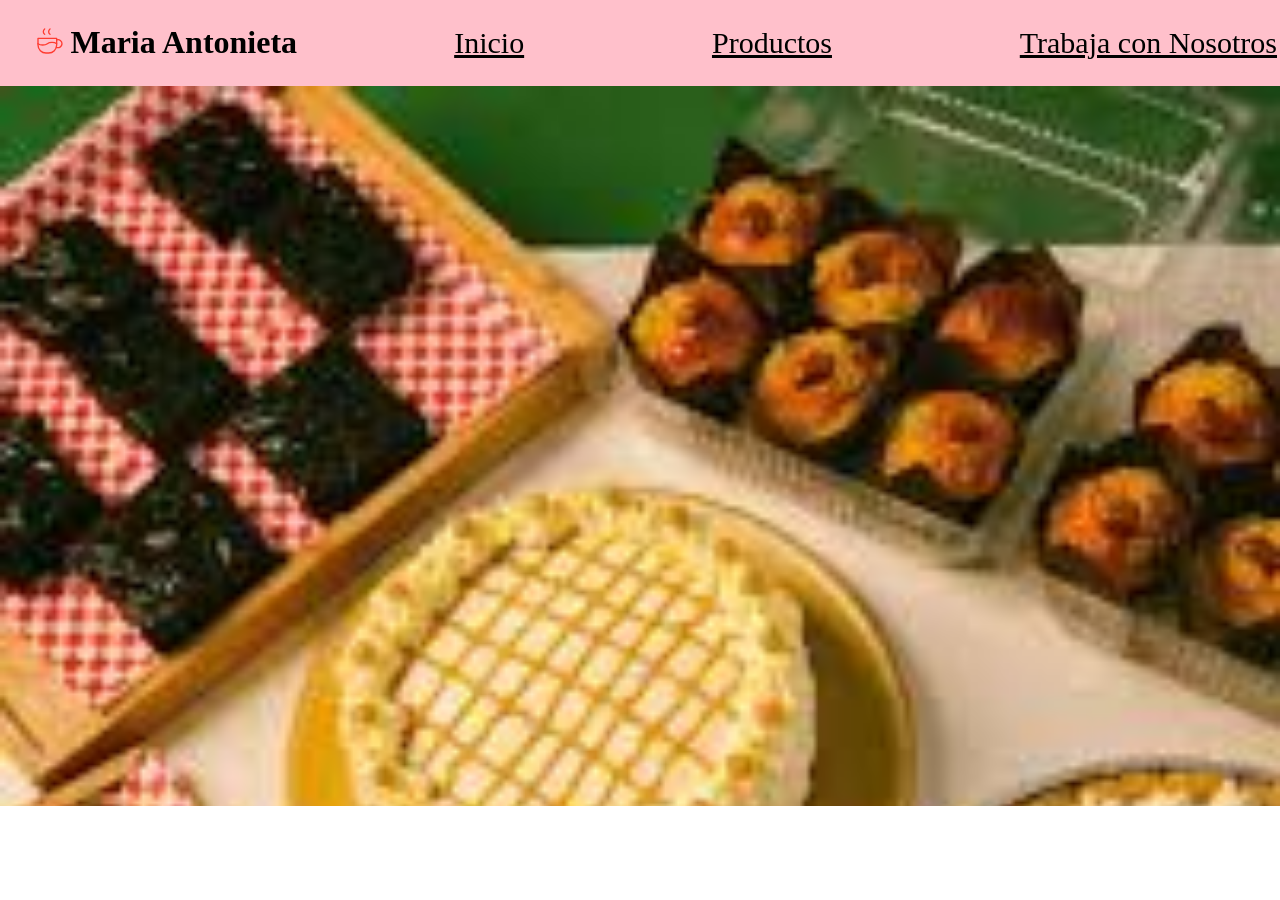
==== index.html @ ee1701ec "proyecto TechDay" ====
<!DOCTYPE html>
<html lang="en">
<head>
    <meta charset="UTF-8">
    <meta name="viewport" content="width=device-width, initial-scale=1.0">
    <meta name="description" content="María Antonieta es una cafetería ubicada en Córdoba, Argentina, que se ha convertido en un punto de encuentro ideal para quienes buscan disfrutar de momentos especiales acompañados de sabores únicos y productos de excelente calidad. Nuestro espacio se destaca por ofrecer una amplia variedad de propuestas gastronómicas, con especial énfasis en la pastelería artesanal, las opciones dulces y una experiencia cálida y acogedora para cada visitante.

    En María Antonieta, los clientes pueden disfrutar de deliciosos desayunos preparados con ingredientes frescos, completos brunches ideales para compartir, almuerzos elaborados con dedicación y meriendas pensadas para acompañar cada momento del día. Nuestra carta combina recetas tradicionales con propuestas innovadoras, ofreciendo una gran selección de tortas, facturas, croissants, tartas, cafés especiales, infusiones y bebidas para todos los gustos.

    El ambiente elegante y confortable de nuestra cafetería está diseñado para que familias, amigos, parejas y profesionales encuentren el lugar perfecto para relajarse, trabajar o compartir una agradable reunión. Gracias a la calidad de nuestros productos, la atención personalizada y la pasión por la gastronomía, María Antonieta se posiciona como una de las cafeterías de referencia en Córdoba. Nuestro compromiso es brindar una experiencia memorable, donde cada detalle contribuya a crear momentos inolvidables alrededor de una buena taza de café y exquisitas especialidades dulces.">
    <meta name="keywords" content="cafetería en Córdoba, desayunos en Córdoba, brunch en Córdoba, meriendas artesanales, pastelería artesanal, tortas caseras, café de especialidad, almuerzos ligeros, cafetería gourmet, facturas y croissants, cafetería para reuniones, gastronomía en Córdoba, dulces artesanales, cafetería acogedora, merie  ndas en Córdoba, brunch gourmet, café y pastelería, cafetería argentina, experiencias gastronómicas, María Antonieta Córdoba">
    <meta name="author" content="Thiago Amtislavsky, Maria Riestra y Enzo Barale">
    <title>Maria Antonieta</title>
</head>
<body style="margin: 0; padding: 0;">
    <header style="background-color: pink;">
        <table>
            <tr>
                <td style="width: 5vw; text-align: right;">
                    <!--
                    tags: [espresso, hot, cup, latte, cafe, drink]
                    category: Food
                    version: "1.40"
                    unicode: "ef0e"
                    -->
                    <svg
                    xmlns="http://www.w3.org/2000/svg"
                    width="32"
                    height="32"
                    viewBox="0 0 24 24"
                    fill="none"
                    stroke="#ff3b30"
                    stroke-width="1"
                    stroke-linecap="round"
                    stroke-linejoin="round"
                    >
                    <path d="M3 14c.83 .642 2.077 1.017 3.5 1c1.423 .017 2.67 -.358 3.5 -1c.83 -.642 2.077 -1.017 3.5 -1c1.423 -.017 2.67 .358 3.5 1" />
                    <path d="M8 3a2.4 2.4 0 0 0 -1 2a2.4 2.4 0 0 0 1 2" />
                    <path d="M12 3a2.4 2.4 0 0 0 -1 2a2.4 2.4 0 0 0 1 2" />
                    <path d="M3 10h14v5a6 6 0 0 1 -6 6h-2a6 6 0 0 1 -6 -6v-5z" />
                    <path d="M16.746 16.726a3 3 0 1 0 .252 -5.555" />
                    </svg>
                </td>
                <td style="width: 30vw;">
                    <h1>Maria Antonieta</h1>
                </td>
                <td style="width: 65vw;">
                    <nav style="display: flex; justify-content: space-between;">
                        <a href="./index.html" style="font-size: 30px; list-style: none; font-style: none; color: black;">Inicio</a>
                        <a href="./productos.html"style="font-size: 30px; list-style: none; font-style: none; color: black;">Productos</a>
                        <a href="./trabajaconnosotros.html"style="font-size: 30px; list-style: none; font-style: none; color: black;">Trabaja con Nosotros</a>
                    </nav>
                </td>
            </tr>
        </table>
    </header>
    <main style="width: 100vw; height: 80vh;">
        <section style="background-image: url('./assets/hero.jpg'); width: 100%; height: 100%; background-size: cover; background-repeat: no-repeat;"></section>
    </main>
</body>
</html>
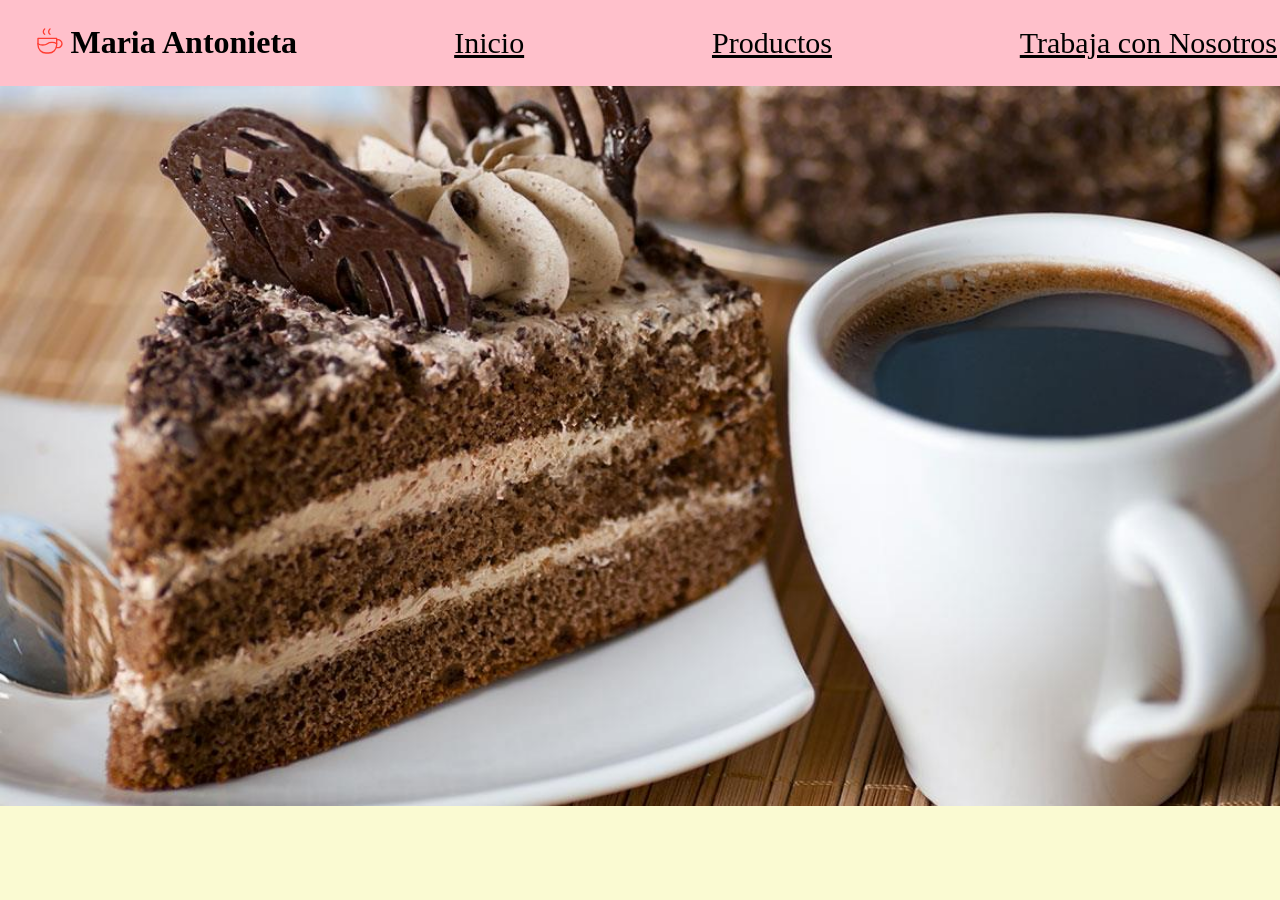
==== commit e95b91c0: "cambios en style" ====
--- a/index.html
+++ b/index.html
@@ -10,9 +10,9 @@
     El ambiente elegante y confortable de nuestra cafetería está diseñado para que familias, amigos, parejas y profesionales encuentren el lugar perfecto para relajarse, trabajar o compartir una agradable reunión. Gracias a la calidad de nuestros productos, la atención personalizada y la pasión por la gastronomía, María Antonieta se posiciona como una de las cafeterías de referencia en Córdoba. Nuestro compromiso es brindar una experiencia memorable, donde cada detalle contribuya a crear momentos inolvidables alrededor de una buena taza de café y exquisitas especialidades dulces.">
     <meta name="keywords" content="cafetería en Córdoba, desayunos en Córdoba, brunch en Córdoba, meriendas artesanales, pastelería artesanal, tortas caseras, café de especialidad, almuerzos ligeros, cafetería gourmet, facturas y croissants, cafetería para reuniones, gastronomía en Córdoba, dulces artesanales, cafetería acogedora, merie  ndas en Córdoba, brunch gourmet, café y pastelería, cafetería argentina, experiencias gastronómicas, María Antonieta Córdoba">
     <meta name="author" content="Thiago Amtislavsky, Maria Riestra y Enzo Barale">
-    <title>Maria Antonieta</title>
+    <title>Maria Antonieta -</title>
 </head>
-<body style="margin: 0; padding: 0;">
+<body style="margin: 0; padding: 0; background-color: lightgoldenrodyellow">
     <header style="background-color: pink;">
         <table>
             <tr>
@@ -55,7 +55,7 @@
         </table>
     </header>
     <main style="width: 100vw; height: 80vh;">
-        <section style="background-image: url('./assets/hero.jpg'); width: 100%; height: 100%; background-size: cover; background-repeat: no-repeat;"></section>
+        <section style="background-image: url(assets/pastel-de-cafe-3058.jpg); width: 100%; height: 100%; background-size: cover; background-repeat: no-repeat;"></section>
     </main>
 </body>
 </html>
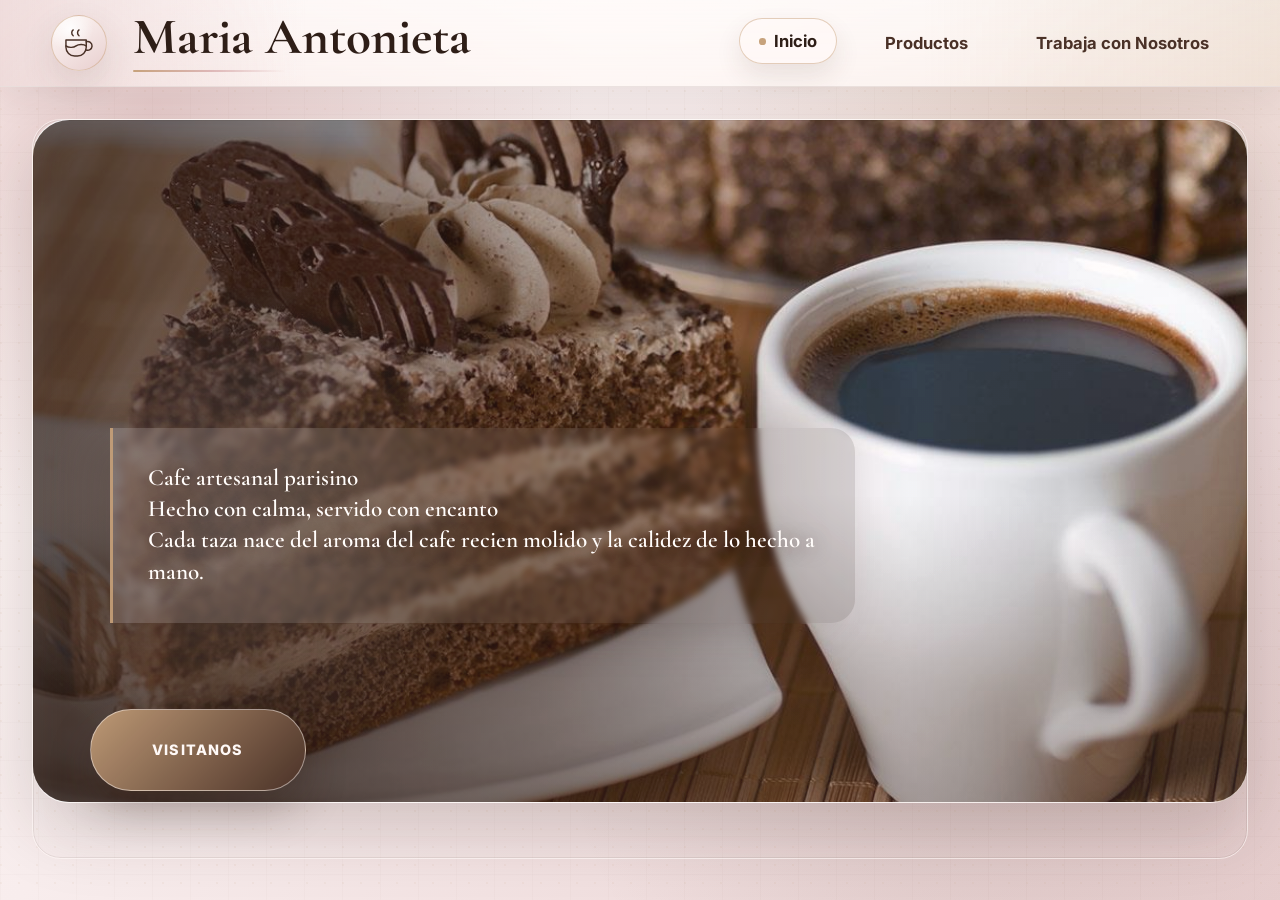
==== commit 85c0dcfd: "mejoras visuales" ====
--- a/index.html
+++ b/index.html
@@ -11,6 +11,7 @@
     <meta name="keywords" content="cafetería en Córdoba, desayunos en Córdoba, brunch en Córdoba, meriendas artesanales, pastelería artesanal, tortas caseras, café de especialidad, almuerzos ligeros, cafetería gourmet, facturas y croissants, cafetería para reuniones, gastronomía en Córdoba, dulces artesanales, cafetería acogedora, merie  ndas en Córdoba, brunch gourmet, café y pastelería, cafetería argentina, experiencias gastronómicas, María Antonieta Córdoba">
     <meta name="author" content="Thiago Amtislavsky, Maria Riestra y Enzo Barale">
     <title>Maria Antonieta -</title>
+    <link rel="stylesheet" href="./assets/styles.css">
 </head>
 <body style="margin: 0; padding: 0; background-color: lightgoldenrodyellow">
     <header style="background-color: pink;">
@@ -57,5 +58,6 @@
     <main style="width: 100vw; height: 80vh;">
         <section style="background-image: url(assets/pastel-de-cafe-3058.jpg); width: 100%; height: 100%; background-size: cover; background-repeat: no-repeat;"></section>
     </main>
+    <script src="./assets/app.js" defer></script>
 </body>
-</html>+</html>
--- a/assets/styles.css
+++ b/assets/styles.css
@@ -0,0 +1,463 @@
+@import url("https://fonts.googleapis.com/css2?family=Cormorant+Garamond:wght@600;700&family=Inter:wght@400;500;600;700&display=swap");
+
+:root {
+    --dusty-rose: #E8CFCF;
+    --antique-rose: #DDB6B6;
+    --rose-cream: #F8EDED;
+    --coffee: #4A3127;
+    --chocolate: #2E1E17;
+    --warm-white: #FFF9F7;
+    --soft-gold: #C7A27C;
+    --wood: #8a6048;
+    --shadow: 0 26px 70px rgba(46, 30, 23, 0.18);
+    --soft-shadow: 0 14px 34px rgba(74, 49, 39, 0.12);
+}
+
+* {
+    box-sizing: border-box;
+}
+
+html {
+    scroll-behavior: smooth;
+}
+
+body {
+    min-height: 100vh;
+    overflow-x: hidden;
+    color: var(--coffee);
+    font-family: "Inter", system-ui, -apple-system, BlinkMacSystemFont, "Segoe UI", sans-serif;
+    background:
+        radial-gradient(circle at 12% 12%, rgba(221, 182, 182, 0.62), transparent 27rem),
+        radial-gradient(circle at 84% 8%, rgba(199, 162, 124, 0.26), transparent 24rem),
+        radial-gradient(circle at 76% 78%, rgba(74, 49, 39, 0.12), transparent 26rem),
+        linear-gradient(135deg, var(--warm-white) 0%, var(--rose-cream) 42%, var(--dusty-rose) 100%) !important;
+}
+
+body::before {
+    content: "";
+    position: fixed;
+    inset: 0;
+    z-index: -2;
+    pointer-events: none;
+    opacity: 0.5;
+    background-image:
+        linear-gradient(rgba(74, 49, 39, 0.035) 1px, transparent 1px),
+        linear-gradient(90deg, rgba(74, 49, 39, 0.03) 1px, transparent 1px),
+        radial-gradient(circle at 1px 1px, rgba(199, 162, 124, 0.17) 1px, transparent 0);
+    background-size: 38px 38px, 38px 38px, 18px 18px;
+}
+
+body::after {
+    content: "";
+    position: fixed;
+    inset: 0;
+    z-index: -1;
+    pointer-events: none;
+    opacity: 0.22;
+    background:
+        radial-gradient(ellipse 9px 15px at 7% 72%, rgba(46, 30, 23, 0.22) 44%, transparent 47%),
+        radial-gradient(ellipse 8px 14px at 83% 76%, rgba(74, 49, 39, 0.2) 44%, transparent 47%),
+        radial-gradient(ellipse 7px 12px at 91% 32%, rgba(46, 30, 23, 0.18) 44%, transparent 47%);
+}
+
+header {
+    position: sticky;
+    top: 0;
+    z-index: 20;
+    isolation: isolate;
+    width: 100%;
+    padding: 0.9rem clamp(1rem, 4vw, 3.5rem);
+    border-bottom: 1px solid rgba(74, 49, 39, 0.1);
+    background: rgba(255, 249, 247, 0.78) !important;
+    backdrop-filter: blur(18px);
+    box-shadow: 0 12px 34px rgba(46, 30, 23, 0.07);
+    transition: padding 220ms ease, background-color 220ms ease, box-shadow 220ms ease;
+}
+
+header.is-scrolled {
+    padding-block: 0.62rem;
+    background: rgba(255, 249, 247, 0.9) !important;
+    box-shadow: 0 18px 45px rgba(46, 30, 23, 0.13);
+}
+
+header::before {
+    content: "";
+    position: absolute;
+    inset: 0;
+    z-index: -1;
+    background:
+        linear-gradient(90deg, rgba(232, 207, 207, 0.68), transparent 24%, transparent 72%, rgba(199, 162, 124, 0.22)),
+        linear-gradient(rgba(255, 255, 255, 0.42), rgba(255, 255, 255, 0));
+}
+
+header table {
+    width: min(1180px, 100%);
+    margin: 0 auto;
+    border-collapse: collapse;
+}
+
+header tr {
+    display: grid;
+    grid-template-columns: auto minmax(13rem, 1fr) minmax(24rem, 1.45fr);
+    align-items: center;
+    gap: clamp(0.7rem, 2vw, 1.6rem);
+}
+
+header td {
+    width: auto !important;
+    padding: 0;
+    vertical-align: middle;
+}
+
+header td:first-child {
+    text-align: left !important;
+}
+
+header svg {
+    display: block;
+    width: clamp(2.65rem, 5vw, 3.5rem);
+    height: clamp(2.65rem, 5vw, 3.5rem);
+    padding: 0.6rem;
+    border: 1px solid rgba(199, 162, 124, 0.5);
+    border-radius: 50%;
+    stroke: var(--coffee);
+    background:
+        radial-gradient(circle at 34% 24%, rgba(255, 255, 255, 0.9), transparent 42%),
+        linear-gradient(145deg, var(--warm-white), var(--dusty-rose));
+    box-shadow: var(--soft-shadow);
+    transition: transform 220ms ease, box-shadow 220ms ease, border-color 220ms ease;
+}
+
+header:hover svg {
+    transform: translateY(-2px) rotate(-5deg);
+    border-color: rgba(199, 162, 124, 0.86);
+    box-shadow: 0 18px 38px rgba(74, 49, 39, 0.18);
+}
+
+h1 {
+    margin: 0;
+    color: var(--chocolate);
+    font-family: "Cormorant Garamond", Georgia, serif;
+    font-size: clamp(2.05rem, 4vw, 3.55rem);
+    line-height: 0.9;
+    letter-spacing: 0;
+    text-wrap: balance;
+}
+
+h1::after {
+    content: "";
+    display: block;
+    width: clamp(5.8rem, 12vw, 10.5rem);
+    height: 2px;
+    margin-top: 0.6rem;
+    border-radius: 999px;
+    background: linear-gradient(90deg, var(--soft-gold), var(--antique-rose), transparent);
+}
+
+nav {
+    justify-content: flex-end !important;
+    gap: clamp(0.45rem, 1.4vw, 0.85rem);
+    align-items: center;
+}
+
+nav a {
+    position: relative;
+    display: inline-flex;
+    align-items: center;
+    justify-content: center;
+    min-height: 2.85rem;
+    padding: 0.7rem clamp(0.85rem, 1.7vw, 1.18rem);
+    border: 1px solid transparent;
+    border-radius: 999px;
+    color: var(--coffee) !important;
+    font-size: clamp(0.9rem, 1.35vw, 1.04rem) !important;
+    font-weight: 700;
+    line-height: 1.1;
+    text-align: center;
+    text-decoration: none;
+    transition: transform 190ms ease, color 190ms ease, background-color 190ms ease, border-color 190ms ease, box-shadow 190ms ease;
+}
+
+nav a::before {
+    content: "";
+    width: 0.42rem;
+    height: 0.42rem;
+    margin-right: 0.5rem;
+    border-radius: 50%;
+    background: var(--soft-gold);
+    opacity: 0;
+    transform: scale(0.5);
+    transition: opacity 190ms ease, transform 190ms ease;
+}
+
+nav a:hover,
+nav a:focus-visible,
+nav a.is-active {
+    color: var(--chocolate) !important;
+    border-color: rgba(199, 162, 124, 0.5);
+    background: rgba(255, 249, 247, 0.74);
+    box-shadow: 0 12px 26px rgba(74, 49, 39, 0.11);
+    transform: translateY(-2px);
+    outline: none;
+}
+
+nav a:hover::before,
+nav a:focus-visible::before,
+nav a.is-active::before {
+    opacity: 1;
+    transform: scale(1);
+}
+
+main {
+    position: relative;
+    width: 100% !important;
+    min-height: calc(100vh - 6rem);
+    height: auto !important;
+    padding: clamp(1rem, 3vw, 2rem);
+}
+
+main::before {
+    content: "";
+    position: absolute;
+    inset: clamp(1rem, 3vw, 2rem);
+    z-index: 1;
+    pointer-events: none;
+    border: 1px solid rgba(255, 249, 247, 0.62);
+    border-radius: 1.8rem;
+    box-shadow:
+        inset 0 0 0 1px rgba(46, 30, 23, 0.08),
+        inset 0 0 42px rgba(255, 249, 247, 0.1);
+}
+
+main::after {
+    content: "Visitanos";
+    position: absolute;
+    left: clamp(2.4rem, 7vw, 6.3rem);
+    bottom: clamp(2.7rem, 8vw, 6.3rem);
+    z-index: 4;
+    display: inline-flex;
+    align-items: center;
+    justify-content: center;
+    min-width: 10.5rem;
+    min-height: 3.25rem;
+    padding: 0.88rem 1.45rem;
+    border: 1px solid rgba(255, 249, 247, 0.48);
+    border-radius: 999px;
+    color: var(--warm-white);
+    font-size: 0.9rem;
+    font-weight: 800;
+    letter-spacing: 0.08em;
+    text-transform: uppercase;
+    background:
+        linear-gradient(135deg, rgba(199, 162, 124, 0.92), rgba(74, 49, 39, 0.88)),
+        var(--coffee);
+    box-shadow: 0 18px 42px rgba(46, 30, 23, 0.28);
+    transition: transform 220ms ease, box-shadow 220ms ease;
+}
+
+main:hover::after {
+    transform: translateY(-3px);
+    box-shadow: 0 24px 54px rgba(46, 30, 23, 0.34);
+}
+
+main > section {
+    position: relative;
+    min-height: clamp(34rem, 76vh, 51rem);
+    border: 1px solid rgba(255, 249, 247, 0.7);
+    border-radius: clamp(1.3rem, 3vw, 2.35rem);
+    overflow: hidden;
+    background-position: center;
+    box-shadow: var(--shadow);
+    filter: saturate(0.98) contrast(1.04);
+    transform-origin: center;
+}
+
+main > section::before {
+    content: "";
+    position: absolute;
+    inset: 0;
+    background:
+        radial-gradient(circle at 17% 58%, rgba(248, 237, 237, 0.2), transparent 16rem),
+        linear-gradient(90deg, rgba(46, 30, 23, 0.76), rgba(74, 49, 39, 0.42) 42%, rgba(221, 182, 182, 0.1) 72%),
+        linear-gradient(0deg, rgba(46, 30, 23, 0.42), transparent 45%);
+}
+
+main > section::after {
+    content: "Cafe artesanal parisino\A Hecho con calma, servido con encanto\A Cada taza nace del aroma del cafe recien molido y la calidez de lo hecho a mano.";
+    position: absolute;
+    left: clamp(1.5rem, 6vw, 5.6rem);
+    bottom: clamp(7rem, 14vw, 11.2rem);
+    z-index: 3;
+    width: min(42rem, calc(100% - 3rem));
+    padding: clamp(1.25rem, 3vw, 2.2rem);
+    border-left: 3px solid rgba(199, 162, 124, 0.9);
+    border-radius: 0 1.5rem 1.5rem 0;
+    color: var(--warm-white);
+    font-family: "Cormorant Garamond", Georgia, serif;
+    font-size: clamp(1.05rem, 2.15vw, 1.45rem);
+    font-weight: 600;
+    line-height: 1.35;
+    white-space: pre-line;
+    text-shadow: 0 2px 18px rgba(46, 30, 23, 0.55);
+    background:
+        linear-gradient(90deg, rgba(255, 249, 247, 0.16), rgba(255, 249, 247, 0.04) 74%, transparent),
+        rgba(46, 30, 23, 0.14);
+    box-shadow: -28px 0 52px rgba(46, 30, 23, 0.25);
+    backdrop-filter: blur(3px);
+}
+
+body:not(:has(main)) {
+    display: flex;
+    flex-direction: column;
+}
+
+body:not(:has(main)) header {
+    flex: 0 0 auto;
+}
+
+body:not(:has(main)) header::after {
+    content: "Cafe de especialidad, reposteria casera y detalles hechos a mano";
+    position: fixed;
+    left: 50%;
+    top: 56%;
+    z-index: -1;
+    display: grid;
+    place-items: end start;
+    width: min(78vw, 48rem);
+    aspect-ratio: 1.45;
+    padding: clamp(1.2rem, 4vw, 2.3rem);
+    border: 1px solid rgba(199, 162, 124, 0.32);
+    border-radius: 2rem;
+    color: var(--chocolate);
+    font-family: "Cormorant Garamond", Georgia, serif;
+    font-size: clamp(1.45rem, 4vw, 3rem);
+    font-weight: 700;
+    line-height: 1.05;
+    text-shadow: 0 1px 0 rgba(255, 249, 247, 0.72);
+    background:
+        linear-gradient(135deg, rgba(255, 249, 247, 0.9), rgba(232, 207, 207, 0.42)),
+        url("hero.jpg") center / cover;
+    box-shadow: var(--shadow);
+    opacity: 0.72;
+    transform: translate(-50%, -42%) rotate(-2deg);
+}
+
+.reveal-ready header,
+.reveal-ready main > section {
+    opacity: 0;
+    transform: translateY(18px);
+}
+
+.reveal-ready .is-visible {
+    opacity: 1;
+    transform: translateY(0);
+    transition: opacity 700ms ease, transform 700ms ease;
+}
+
+@media (max-width: 860px) {
+    header {
+        padding: 0.82rem 1rem;
+    }
+
+    header tr {
+        grid-template-columns: auto 1fr;
+    }
+
+    header td:last-child {
+        grid-column: 1 / -1;
+    }
+
+    nav {
+        justify-content: flex-start !important;
+        gap: 0.55rem;
+        overflow-x: auto;
+        padding-top: 0.8rem;
+        scrollbar-width: thin;
+    }
+
+    nav a {
+        flex: 0 0 auto;
+        min-height: 2.55rem;
+        white-space: nowrap;
+    }
+
+    main {
+        min-height: calc(100vh - 8.7rem);
+        padding: 0.8rem;
+    }
+
+    main::before {
+        inset: 0.8rem;
+        border-radius: 1.25rem;
+    }
+
+    main::after {
+        left: 2rem;
+        bottom: 2.2rem;
+    }
+
+    main > section {
+        min-height: calc(100vh - 10.3rem);
+        border-radius: 1.25rem;
+        background-position: 56% center;
+    }
+
+    main > section::after {
+        bottom: 6.5rem;
+    }
+}
+
+@media (max-width: 520px) {
+    header tr {
+        gap: 0.55rem;
+    }
+
+    h1 {
+        font-size: clamp(1.85rem, 10vw, 2.55rem);
+    }
+
+    h1::after {
+        width: 6.5rem;
+        margin-top: 0.42rem;
+    }
+
+    nav {
+        display: grid !important;
+        grid-template-columns: 1fr;
+        overflow: visible;
+    }
+
+    nav a {
+        width: 100%;
+        min-height: 2.75rem;
+        border-color: rgba(74, 49, 39, 0.1);
+        background: rgba(255, 249, 247, 0.56);
+        white-space: normal;
+    }
+
+    main::after {
+        left: 1.8rem;
+        right: 1.8rem;
+        bottom: 1.8rem;
+        min-width: 0;
+    }
+
+    main > section::after {
+        left: 1.25rem;
+        bottom: 6.1rem;
+        width: calc(100% - 2.5rem);
+        padding: 1rem;
+        font-size: clamp(1rem, 5vw, 1.22rem);
+    }
+}
+
+@media (prefers-reduced-motion: reduce) {
+    *,
+    *::before,
+    *::after {
+        scroll-behavior: auto !important;
+        transition-duration: 0.01ms !important;
+        animation-duration: 0.01ms !important;
+        animation-iteration-count: 1 !important;
+    }
+}
